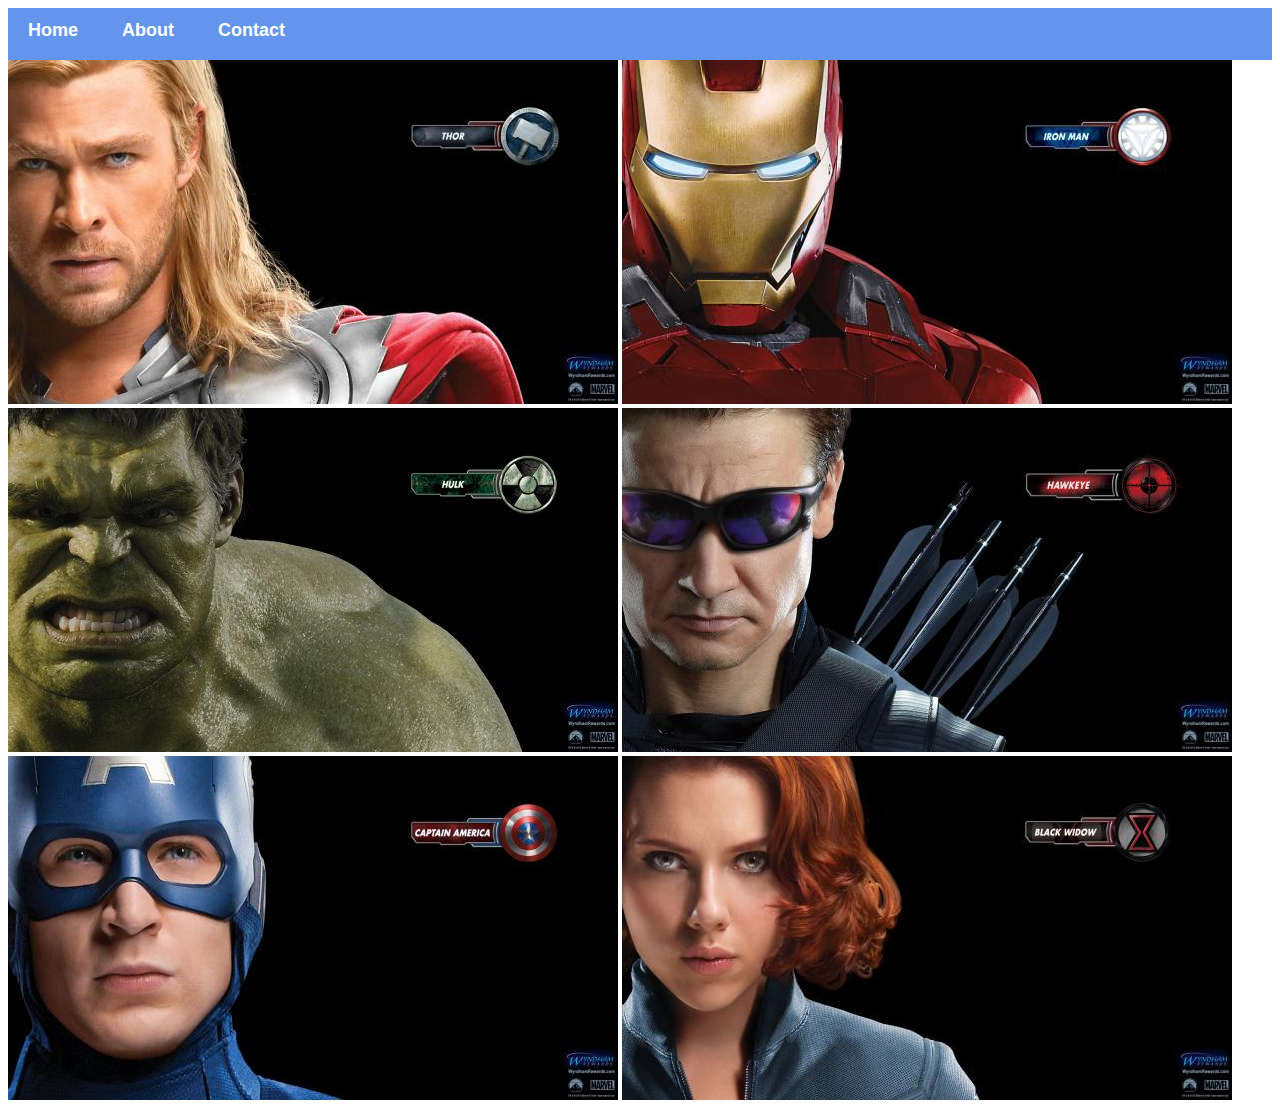
==== index.html @ 73777b0e "Added project files" ====
<!DOCTYPE html>
<html>
    <head>
        <link rel="stylesheet" href="style.css">
    </head>
    <body>
        <div id="menu">
            <a href="index.html">Home</a>
            <a href="about.html">About</a>
            <a href="contact.html">Contact</a>
        </div>
        <div class="gallery"> 
            <a href="avenger-1.html"><img src="avengers/avengers_01.jpg"/></a>
            <a href="avenger-2.html"><img src="avengers/avengers_02.jpg"/></a>
            <a href="avenger-3.html"><img src="avengers/avengers_03.jpg"/></a>
            <a href="avenger-4.html"><img src="avengers/avengers_04.jpg"/></a>
            <a href="avenger-5.html"><img src="avengers/avengers_05.jpg"/></a>
            <a href="avenger-6.html"><img src="avengers/avengers_06.jpg"/></a>
        </div>
    </body>
</html>
---- style.css ----
.gallery img{
    width: 100%,
}
#menu{
    width: 100%;
    height: 40px;
    background-color: cornflowerblue;
    padding-top: 12px;
}

#menu a{
    color: white;
    font-family: Helvetica, sans-serif;
    font-size: 18px;
    text-decoration: none;
    font-weight: 800;
    
    padding-left: 20px;
    padding-right: 20px;
}
#menu a:hover{
    color: #5077bd;
}
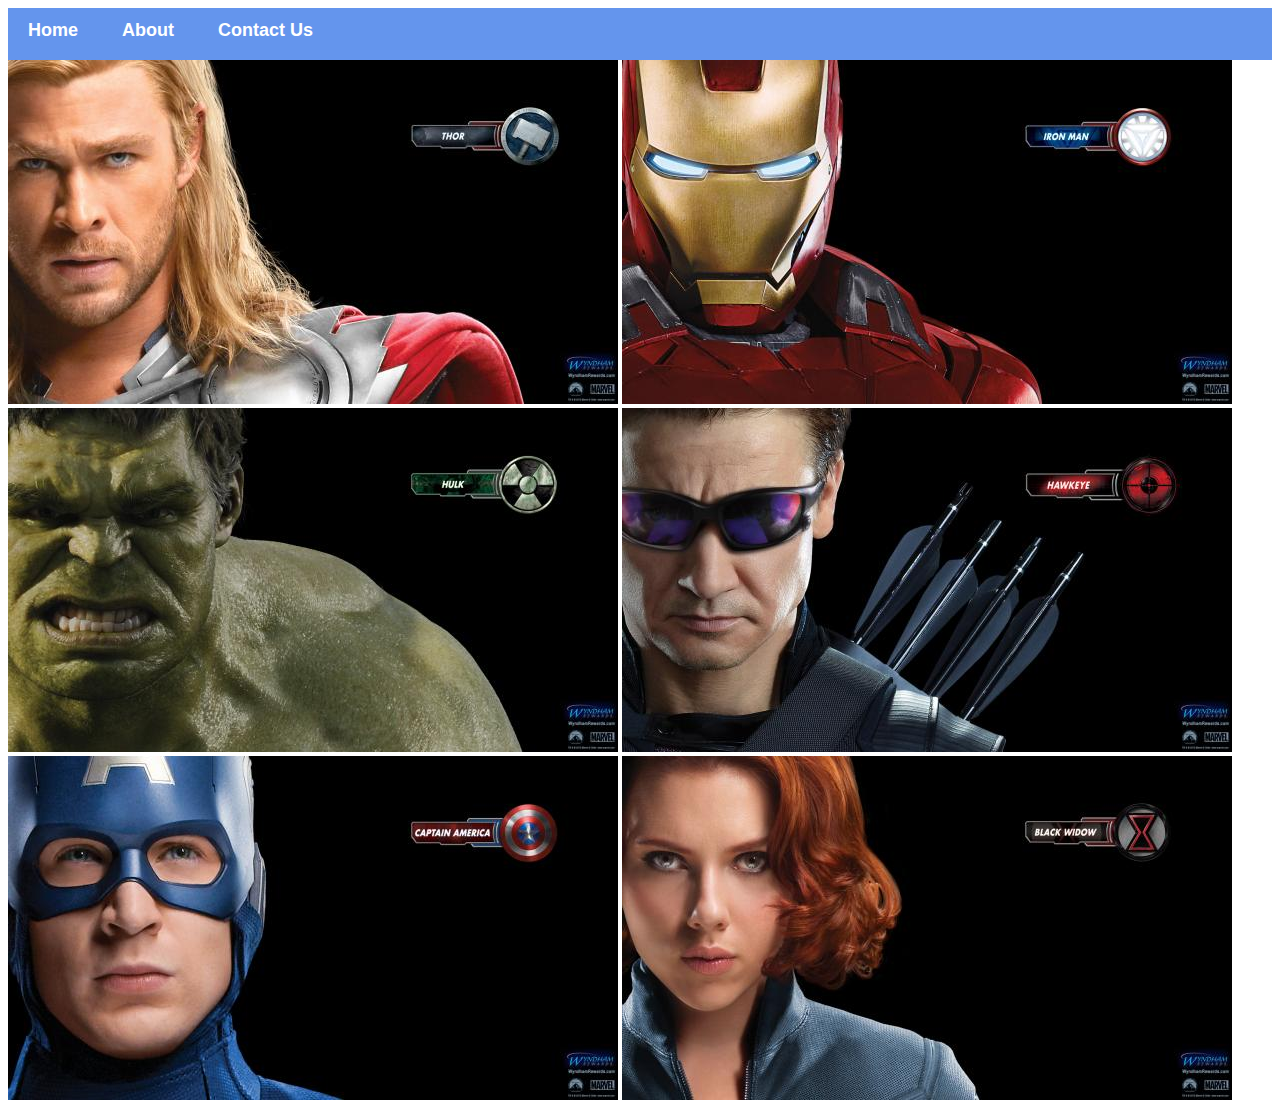
==== commit 09bb4aa2: "changed "contact" to "contact us"" ====
--- a/index.html
+++ b/index.html
@@ -7,7 +7,7 @@
         <div id="menu">
             <a href="index.html">Home</a>
             <a href="about.html">About</a>
-            <a href="contact.html">Contact</a>
+            <a href="contact.html">Contact Us</a>
         </div>
         <div class="gallery"> 
             <a href="avenger-1.html"><img src="avengers/avengers_01.jpg"/></a>
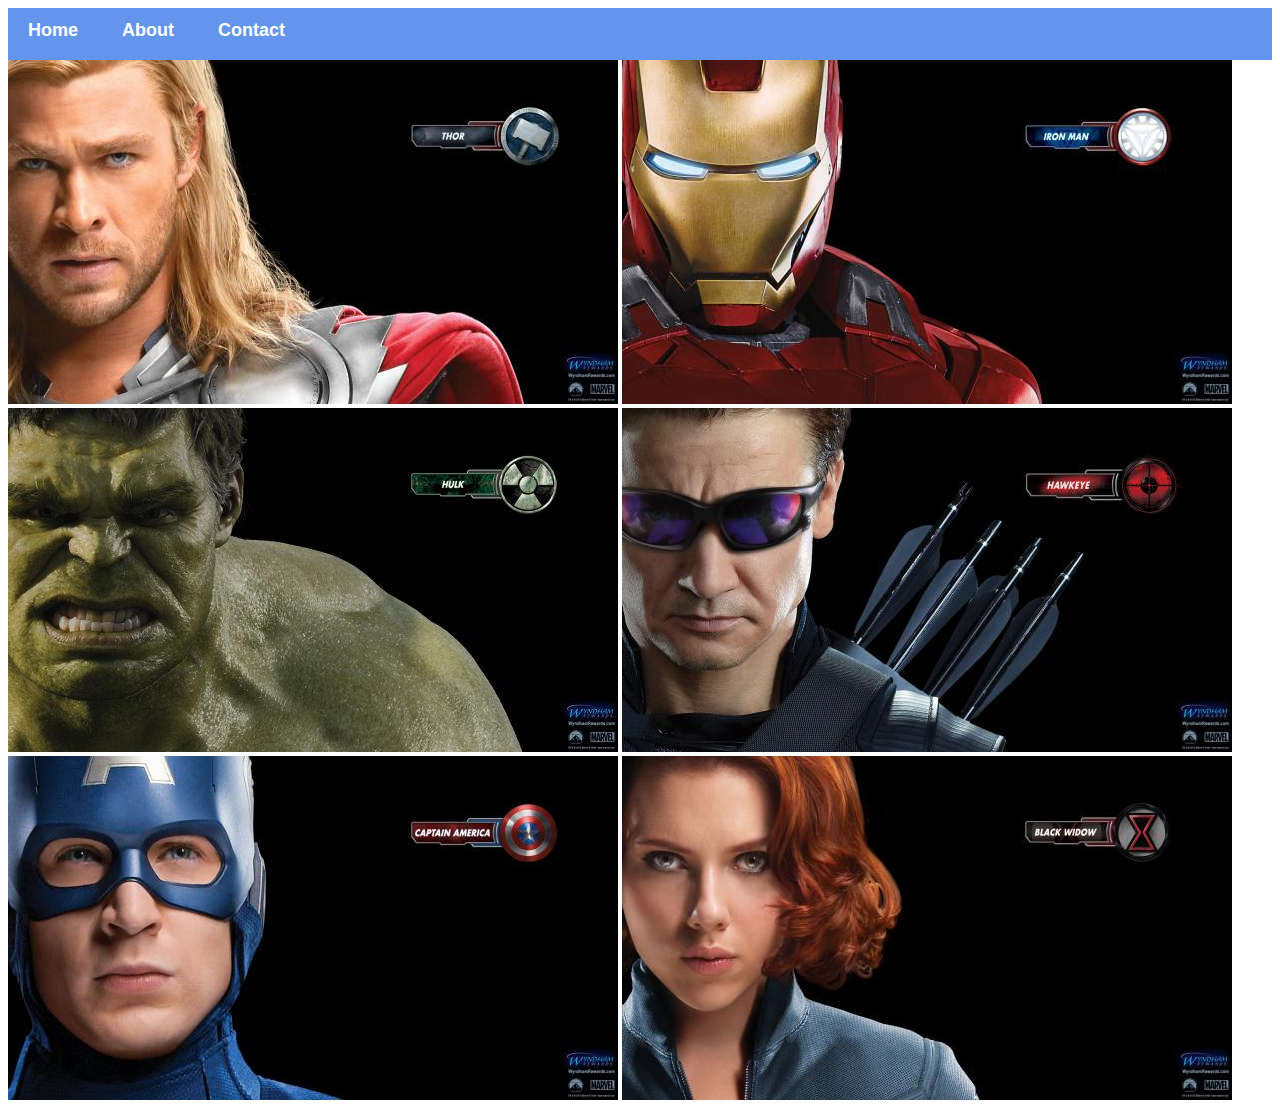
==== commit 490edb29: "Revert "changed "contact" to "contact us""" ====
--- a/index.html
+++ b/index.html
@@ -7,7 +7,7 @@
         <div id="menu">
             <a href="index.html">Home</a>
             <a href="about.html">About</a>
-            <a href="contact.html">Contact Us</a>
+            <a href="contact.html">Contact</a>
         </div>
         <div class="gallery"> 
             <a href="avenger-1.html"><img src="avengers/avengers_01.jpg"/></a>
